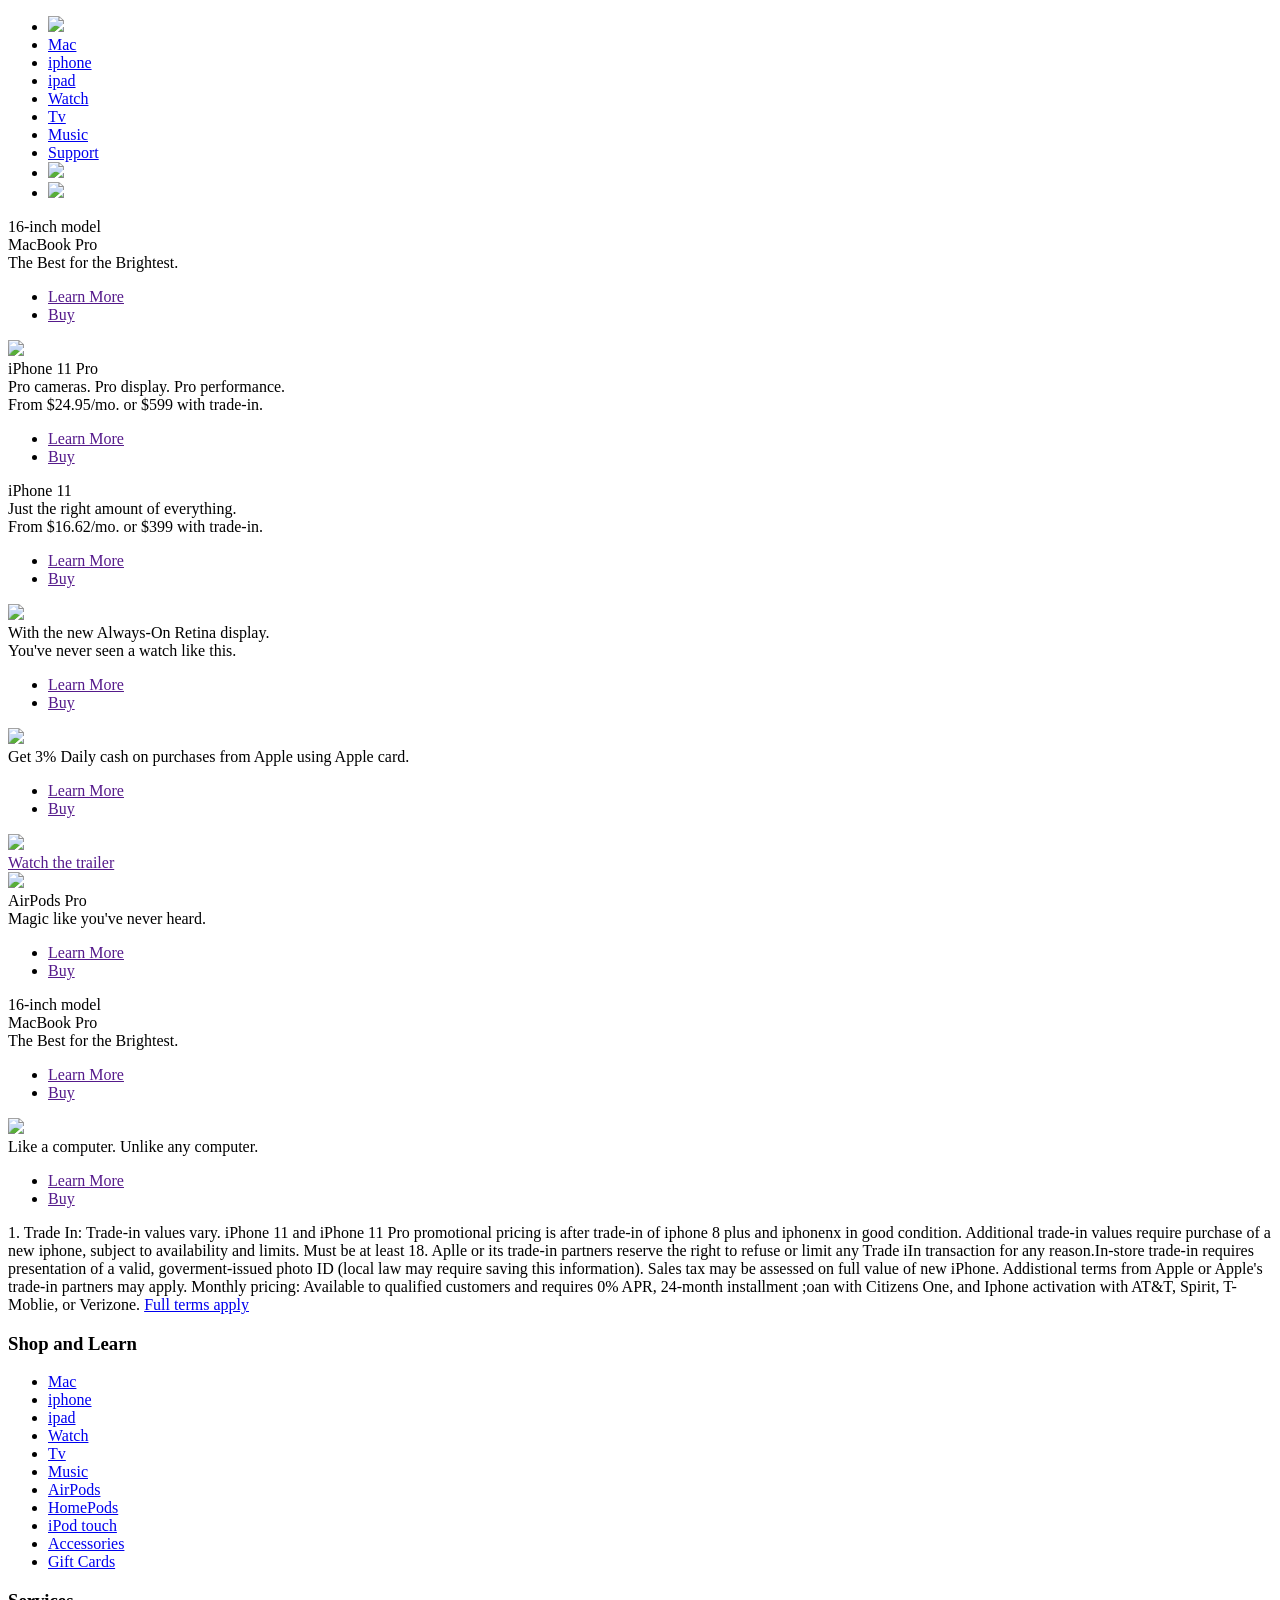
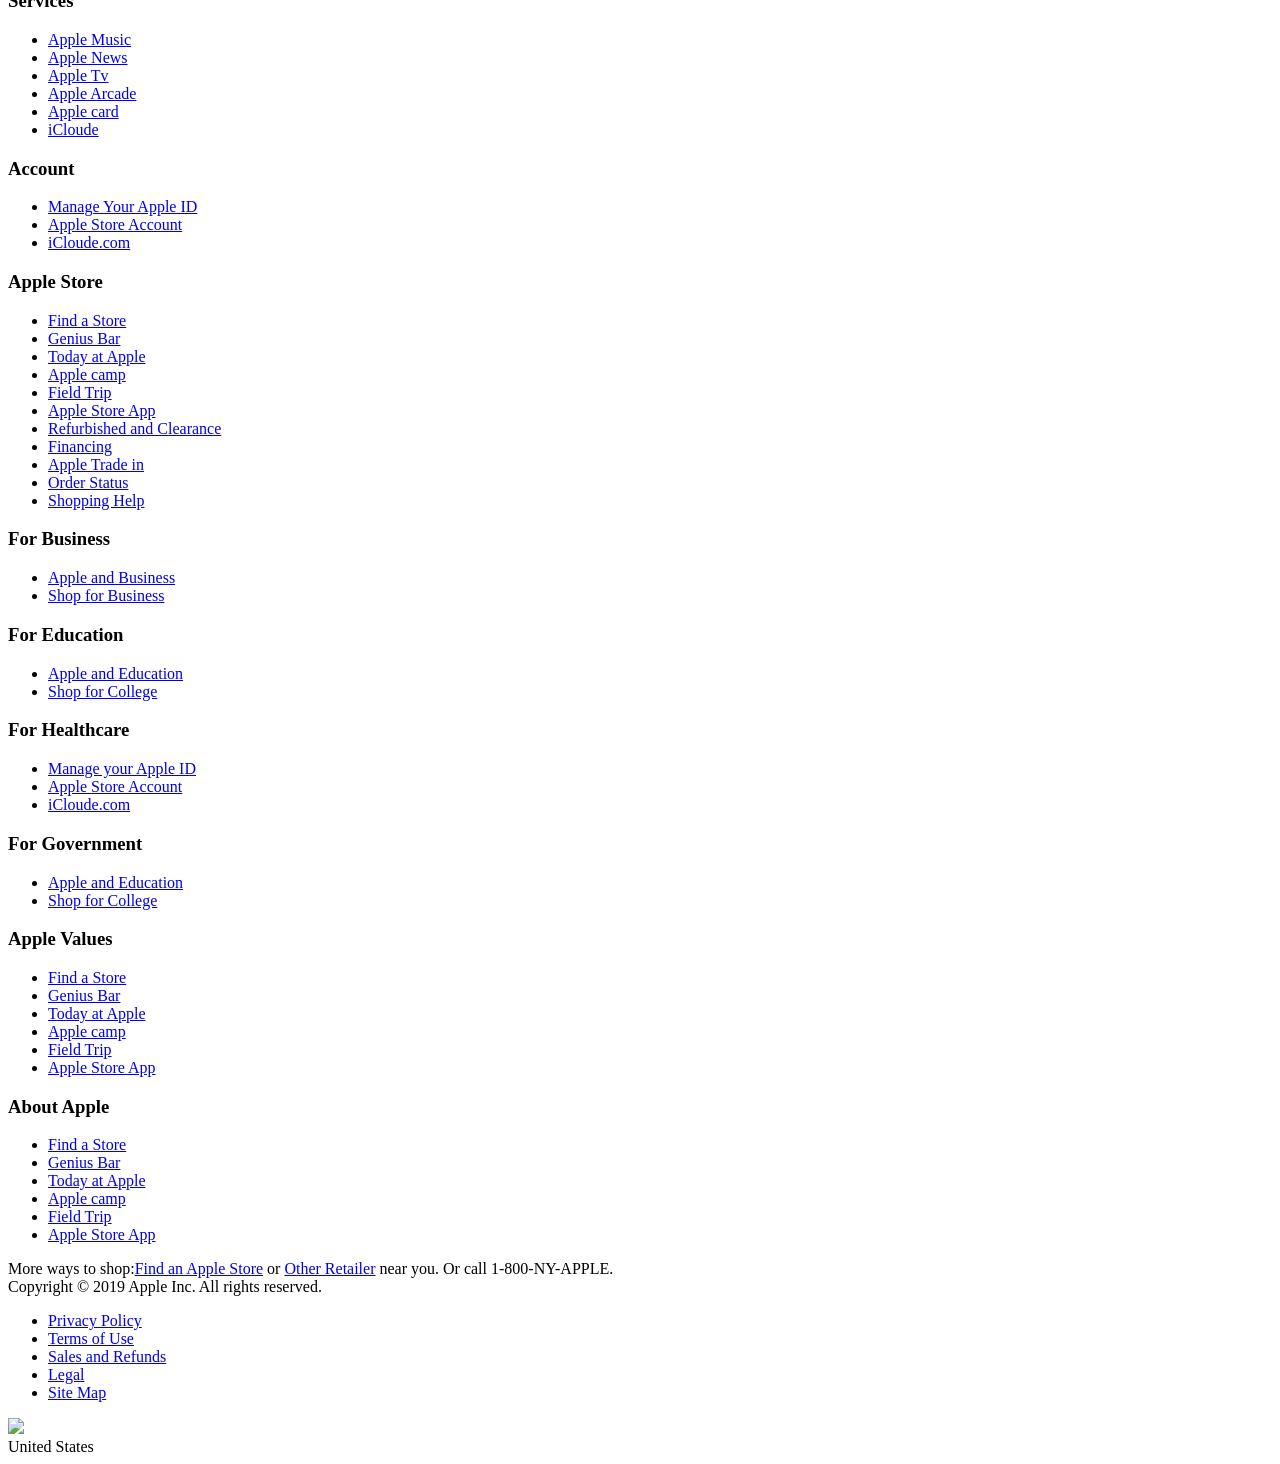
==== index.html @ 60bd783f "Add files via upload" ====
<!DOCTYPE html>
<html lang="en">
<head>
    <title>Apple Website</title>
    <link rel="stylesheet" type="text/css" href="css/styles.css">
    <link rel="stylesheet" href="https://maxcdn.bootstrapcdn.com/font-awesome/4.6.2/css/font-awesome.min.css">
    <link rel="preconnect" href="https://fonts.googleapis.com">
<link rel="preconnect" href="https://fonts.gstatic.com" crossorigin>
<link href="https://fonts.googleapis.com/css2?family=Montserrat:ital,wght@0,100..900;1,100..900&display=swap" rel="stylesheet">
</head>
<body>
    <div class = "outer-wrapper">
        <header class="header-wrapper">
            <div class="internal-wrapper">
                <div class="header-links-wrapper">
                    <ul>
                        <li class="logo-link"><a href="/"><img src="C:\Users\dagem\Desktop\apple website\images\icons\logo.png"></a></li>
                        <li><a href="/mac/">Mac</a></li>
                        <li><a href="#">iphone</a></li>
                        <li><a href="#">ipad</a></li>
                        <li><a href="#">Watch</a></li>
                        <li><a href="#">Tv</a></li>
                        <li><a href="#">Music</a></li>
                        <li><a href="#">Support</a></li>
                        <li class="search-link"><a href="/search/"><img src="C:\Users\dagem\Desktop\apple website\images\icons\search-icon.png"></a></li>
                        <li class="cart-link"><a href="/cart/"><img src="C:\Users\dagem\Desktop\apple website\images\icons\cart.png"></a></li>
                    </ul>
                </div>
            </div>
        </header>
        <section class ="main-highlight-wrapper">
            <div class="internal-wrapper">
               <div class="model">
                16-inch model
               </div>
               <div class ="product-title" >
                MacBook Pro
               </div>
               <div class="brief-description">
                The Best for the Brightest.
               </div>
               <div class="links-wrapper">
                <ul>
                    <li><a href="">Learn More</a></li>
                    <li><a href="">Buy</a></li>
                </ul>
               </div>
               <div class="main-image-wrapper">
                <img src="C:\Users\dagem\Desktop\apple website\images\home\mac-laptop.jpg">
               </div>
           </div>
       </section>
        <section class="second-highlight-wrapper">
                <div class="internal-wrapper">
                <div class ="title-wrapper">
                    iPhone 11 Pro
                </div>

                <div class="description-wrapper">
                    Pro cameras. Pro display. Pro performance.
                </div>

                <div class="price-wrapper">
                    From $24.95/mo. or $599 with trade-in.
                </div>
                <div class="links-wrapper">
                    <ul>
                    <li><a href="">Learn More</a></li>
                    <li><a href="">Buy</a></li>
                </ul>
               </div>
            </div>
       </section>

       <section class="third-highlight-wrapper">
        <div class="internal-wrapper">
        <div class ="title-wrapper">
            iPhone 11
        </div>

        <div class="description-wrapper">
            Just the right amount of everything.
        </div>

        <div class="price-wrapper">
            From $16.62/mo. or $399 with trade-in.
        </div>
        <div class="links-wrapper">
            <ul>
            <li><a href="">Learn More</a></li>
            <li><a href="">Buy</a></li>
        </ul>
       </div>
    </div>
       </section>
       
       <section class="fourth-highlight-wrapper">
          <div class="left-side-wrapper">
               <div class="top-logo-wrapper">
                   <div class="logo-wrapper">
                    <img src="images/icons/watch-series5-logo.png">
                   </div>
                    
                   <div class="description-wrapper">
                    With the new Always-On Retina display.<br>
                    You've never seen a watch like this.
                   </div>

                   <div class="links-wrapper">
                    <ul>
                        <li><a href="">Learn More</a></li>
                        <li><a href="">Buy</a></li>
                    </ul>
                </div>
           </div>
           </div>
           <div class="right-side-wrapper">
               <div class="top-logo-wrapper">
                   <div class="logo-wrapper">
                    <img src="images/icons/apple-card-logo.png">
                   </div>
                   <div class="description-wrapper">
                    Get 3% Daily cash on purchases from Apple using Apple card.
                   </div>

                   <div class="links-wrapper">
                    <ul>
                        <li><a href="">Learn More</a></li>
                        <li><a href="">Buy</a></li>
                    </ul>
                </div>
                    
           </div> 
       </section>

       <section class="fifth-highlight-wrapper">
        <div class="left-side-wrapper">
             <div class="top-logo-wrapper">
                 <div class="logo-wrapper">
                  <img src="images/icons/apple-tv-logo.png">
                 </div>
                 <div class="watch-more-wrapper">
                    <a href="">Watch the trailer</a>
                </div>
                 <div class="tvshow-logo-wrapper">
                    <img src="images/icons/servant-logo.png">
                 </div>
         </div>
         </div>
         <div class="right-side-wrapper">
                 <div class="product-title-wrapper">
                    AirPods Pro
                 </div>
                 <div class="description-wrapper">
                    Magic like you've never heard.
                 </div>
                 <div class="links-wrapper">
                  <ul>
                      <li><a href="">Learn More</a></li>
                      <li><a href="">Buy</a></li>
                  </ul>
              </div>
                  
         </div> 
     </section>
     <section class="sixth-highlight-wrapper">
        <div class="left-side-wrapper">
               <div class="model-wrapper">
                16-inch model
               </div>
               <div class ="product-title-small" >
                MacBook Pro
               </div>
               <div class="brief-description">
                The Best for the Brightest.
               </div>
               <div class="links-wrapper">
                <ul>
                    <li><a href="">Learn More</a></li>
                    <li><a href="">Buy</a></li>
                </ul>
               </div>
         </div>
         <div class="right-side-wrapper">
            <div class="top-logo-wrapper">
                <div class="logo-wrapper">
                 <img src="images/icons/new-ipad-logo.png">
                </div>
                <div class="product-description">
                   Like a computer. Unlike any computer.
               </div>
               <div class="links-wrapper">
                <ul>
                    <li><a href="">Learn More</a></li>
                    <li><a href="">Buy</a></li>
                </ul>
               </div>
        </div>
         </div> 
     </section>
        <footer class="footer-wrapper">
            <div class="upper-text-container">
                1. Trade In: Trade-in values vary. iPhone 11 and iPhone 11 Pro promotional pricing is after trade-in of iphone 8 plus and iphonenx in good condition. Additional trade-in values require purchase of a new iphone, subject to availability and limits. Must be at least 18. Aplle or its trade-in partners reserve the right to refuse or limit any Trade iIn transaction for any reason.In-store trade-in requires presentation of a valid, goverment-issued photo ID (local law may require saving this information). Sales tax may be assessed on full value of new iPhone. Addistional terms from Apple or Apple's trade-in partners may apply. Monthly pricing: Available to qualified customers and requires 0% APR, 24-month installment ;oan with Citizens One, and Iphone activation with AT&T, Spirit, T-Moblie, or Verizone. <a href="#">Full terms apply</a>
            </div>
            
            <div class="footer-links-wrapper">
                <div class="links-wrapper-1">
                    <h3>Shop and Learn</h3>
                    <ul>
                        <li><a href="#">Mac</a></li>
                        <li><a href="#">iphone</a></li>
                        <li><a href="#">ipad</a></li>
                        <li><a href="#">Watch</a></li>
                        <li><a href="#">Tv</a></li>
                        <li><a href="#">Music</a></li>
                        <li><a href="#">AirPods</a></li>
                        <li><a href="#">HomePods</a></li>
                        <li><a href="#">iPod touch</a></li>
                        <li><a href="#">Accessories</a></li>
                        <li><a href="#">Gift Cards</a></li>
                    </ul>
                </div>

                <div class="links-wrapper-2">
                    <h3>Services</h3>
                    <ul>
                        <li><a href="#">Apple Music</a></li>
                        <li><a href="#">Apple News</a></li>
                        <li><a href="#">Apple Tv</a></li>
                        <li><a href="#">Apple Arcade</a></li>
                        <li><a href="#">Apple card</a></li>
                        <li><a href="#">iCloude</a></li>
                    </ul>
                    <h3>Account</h3>
                    <ul>
                        <li><a href="#">Manage Your Apple ID</a></li>
                        <li><a href="#">Apple Store Account</a></li>
                        <li><a href="#">iCloude.com</a></li>
                        </ul>
                </div>

                <div class="links-wrapper-3">
                    <h3>Apple Store</h3>
                    <ul>
                        <li><a href="#">Find a Store</a></li>
                        <li><a href="#">Genius Bar</a></li>
                        <li><a href="#">Today at Apple</a></li>
                        <li><a href="#">Apple camp</a></li>
                        <li><a href="#">Field Trip</a></li>
                        <li><a href="#">Apple Store App</a></li>
                        <li><a href="#">Refurbished and Clearance</a></li>
                        <li><a href="#">Financing</a></li>
                        <li><a href="#">Apple Trade in</a></li>
                        <li><a href="#">Order Status</a></li>
                        <li><a href="#">Shopping Help</a></li>
                    </ul>
                </div>

                <div class="links-wrapper-4">
                    <h3>For Business</h3>
                    <ul>
                        <li><a href="#">Apple and Business</a></li>
                        <li><a href="#">Shop for Business</a></li>
                    </ul>
                    <h3>For Education</h3>
                    <ul>
                        <li><a href="#">Apple and Education</a></li>
                        <li><a href="#">Shop for College</a></li>
                    </ul>
                    <h3>For Healthcare</h3>
                    <ul>
                        <li><a href="#">Manage your Apple ID</a></li>
                        <li><a href="#">Apple Store Account</a></li>
                        <li><a href="#">iCloude.com</a></li>
                    </ul>
                    <h3>For Government</h3>
                    <ul>
                        <li><a href="#">Apple and Education</a></li>
                        <li><a href="#">Shop for College</a></li>
                    </ul>
                </div>
                <div class="links-wrapper-5">
                    <h3>Apple Values</h3>
                    <ul>
                        <li><a href="#">Find a Store</a></li>
                        <li><a href="#">Genius Bar</a></li>
                        <li><a href="#">Today at Apple</a></li>
                        <li><a href="#">Apple camp</a></li>
                        <li><a href="#">Field Trip</a></li>
                        <li><a href="#">Apple Store App</a></li>
                    </ul>
                    <h3>About Apple</h3>
                    <ul>
                        <li><a href="#">Find a Store</a></li>
                        <li><a href="#">Genius Bar</a></li>
                        <li><a href="#">Today at Apple</a></li>
                        <li><a href="#">Apple camp</a></li>
                        <li><a href="#">Field Trip</a></li>
                        <li><a href="#">Apple Store App</a></li>
                    </ul>
                </div>
            </div>
            <div class="my-apple-wrapper">
                More ways to shop:<a href="#">Find an Apple Store</a> or <a href="#">Other Retailer</a> near you. Or call 1-800-NY-APPLE.
            </div>

            <div class="copyright-wrapper">
               <div class="copyright">
                Copyright © 2019 Apple Inc. All rights reserved.
               </div>

               <div class="footer-links-terms">
                    <ul>
                        <li><a href="#">Privacy Policy</a></li>
                        <li><a href="#">Terms of Use</a></li>
                        <li><a href="#">Sales and Refunds</a></li>
                        <li><a href="#">Legal</a></li>
                        <li><a href="#">Site Map</a></li>
                    </ul>
               </div>

               <div class="footer-country">
                <div class="flag-wrapper"><img src="C:\Users\dagem\Desktop\apple website\images\icons\16.png"></div><div class="fotter-country-name">United States</div>
               </div>

            </div>
        </footer>
    </div>    
</body>
</html>
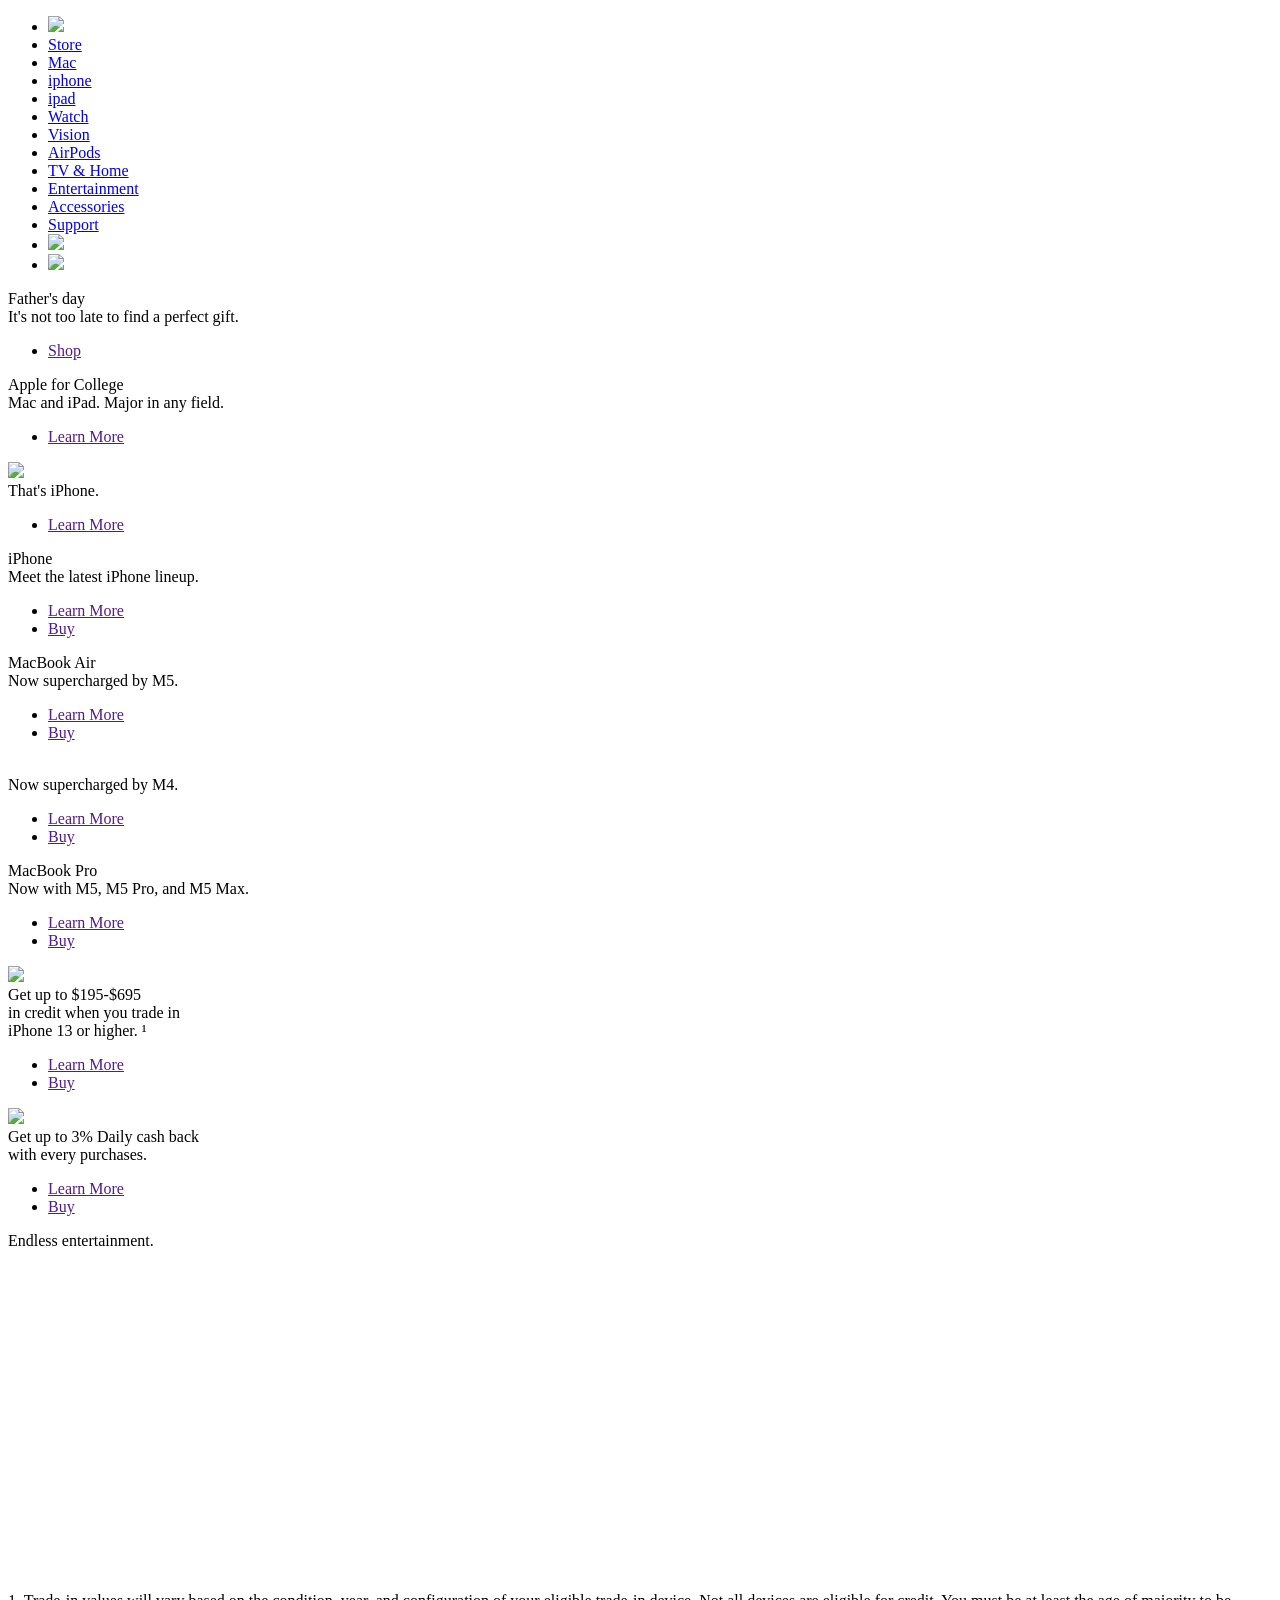
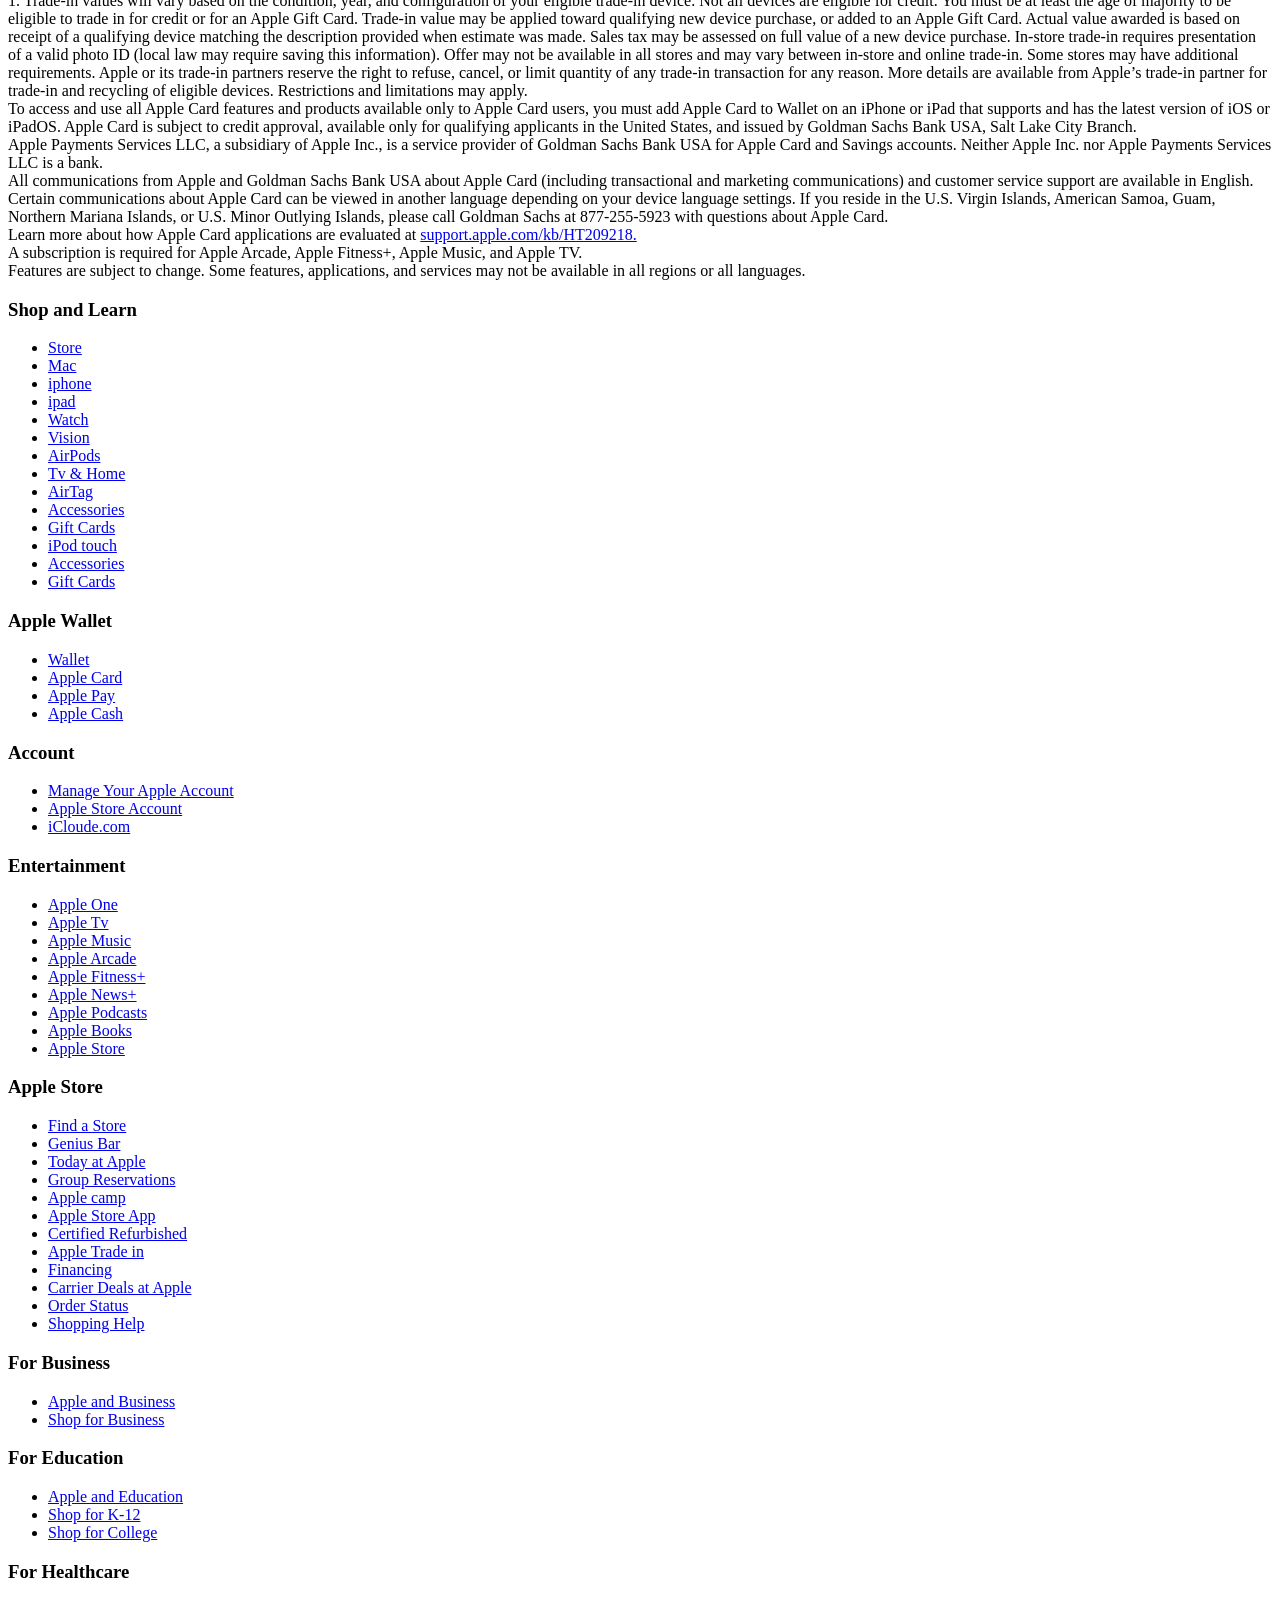
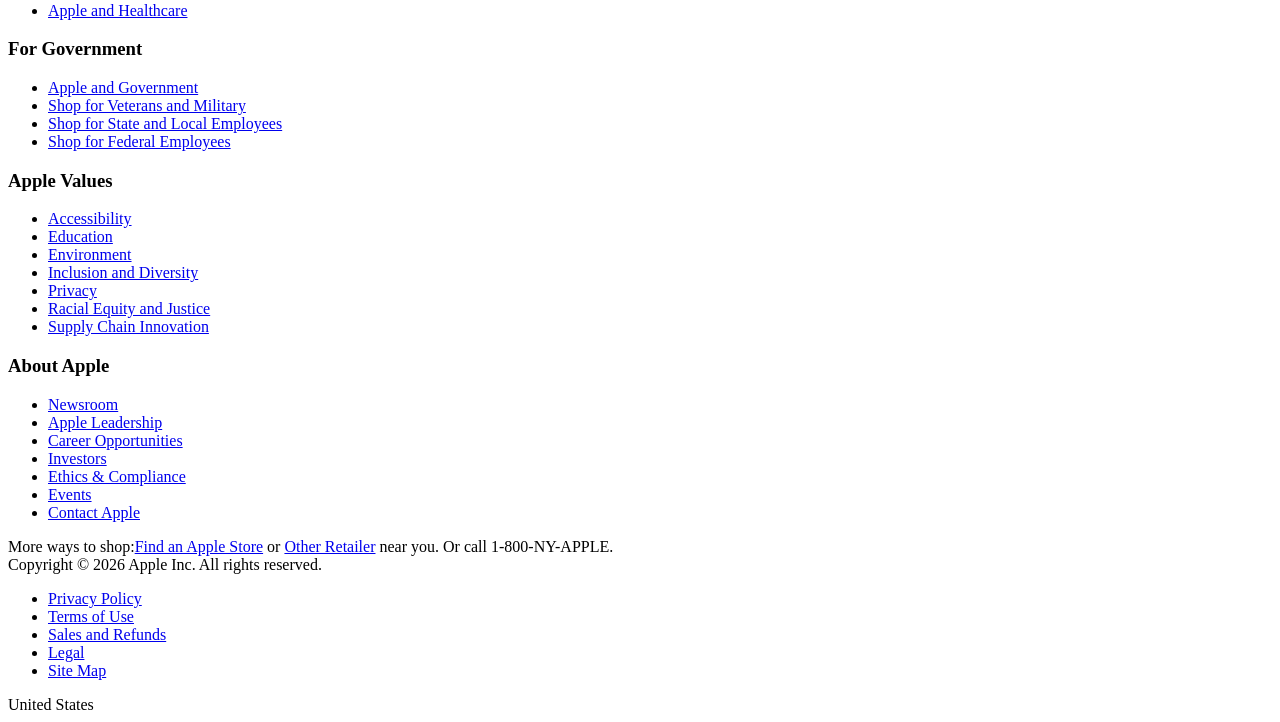
==== commit 4e58d09d: "Add files via upload" ====
--- a/index.html
+++ b/index.html
@@ -1,256 +1,430 @@
 <!DOCTYPE html>
 <html lang="en">
+
 <head>
-    <title>Apple Website</title>
-    <link rel="stylesheet" type="text/css" href="css/styles.css">
-    <link rel="stylesheet" href="https://maxcdn.bootstrapcdn.com/font-awesome/4.6.2/css/font-awesome.min.css">
-    <link rel="preconnect" href="https://fonts.googleapis.com">
-<link rel="preconnect" href="https://fonts.gstatic.com" crossorigin>
-<link href="https://fonts.googleapis.com/css2?family=Montserrat:ital,wght@0,100..900;1,100..900&display=swap" rel="stylesheet">
+    <meta charset="UTF-8">
+    <meta name="viewport" content="width=device-width, initial-scale=1.0">
+    <title>iPhone - Apple</title>
+    <link rel="stylesheet" type="text/css" href="../css/styles.css">
 </head>
+
 <body>
-    <div class = "outer-wrapper">
+    <div class="outer-wrapper">
         <header class="header-wrapper">
             <div class="internal-wrapper">
                 <div class="header-links-wrapper">
                     <ul>
-                        <li class="logo-link"><a href="/"><img src="C:\Users\dagem\Desktop\apple website\images\icons\logo.png"></a></li>
+                        <li class="logo-link"> <a href="#"> <img src="../images/logos & icons/apple-icon.png"></a></li>
+
+                        <li><a href="#">Store</a></li>
                         <li><a href="/mac/">Mac</a></li>
                         <li><a href="#">iphone</a></li>
                         <li><a href="#">ipad</a></li>
                         <li><a href="#">Watch</a></li>
-                        <li><a href="#">Tv</a></li>
-                        <li><a href="#">Music</a></li>
+                        <li><a href="#">Vision</a></li>
+                        <li><a href="#">AirPods</a></li>
+                        <li><a href="#">TV & Home</a></li>
+                        <li><a href="#">Entertainment</a></li>
+                        <li><a href="#">Accessories</a></li>
                         <li><a href="#">Support</a></li>
-                        <li class="search-link"><a href="/search/"><img src="C:\Users\dagem\Desktop\apple website\images\icons\search-icon.png"></a></li>
-                        <li class="cart-link"><a href="/cart/"><img src="C:\Users\dagem\Desktop\apple website\images\icons\cart.png"></a></li>
-                    </ul>
-                </div>
+
+                        <li class="search-link"><a href="#"><img src="../images/logos & icons/search.png"></a></li>
+                        <li class="cart-link"><a href="#"><img src="../images/logos & icons/cart.png"></a></li></ul>
+                </div>
+
             </div>
         </header>
-        <section class ="main-highlight-wrapper">
+
+        <section class="second-highlight-wrapper">
             <div class="internal-wrapper">
-               <div class="model">
-                16-inch model
-               </div>
-               <div class ="product-title" >
-                MacBook Pro
-               </div>
-               <div class="brief-description">
-                The Best for the Brightest.
-               </div>
-               <div class="links-wrapper">
-                <ul>
-                    <li><a href="">Learn More</a></li>
-                    <li><a href="">Buy</a></li>
-                </ul>
-               </div>
-               <div class="main-image-wrapper">
-                <img src="C:\Users\dagem\Desktop\apple website\images\home\mac-laptop.jpg">
-               </div>
-           </div>
-       </section>
-        <section class="second-highlight-wrapper">
-                <div class="internal-wrapper">
-                <div class ="title-wrapper">
-                    iPhone 11 Pro
+                <div class="title-wrapper">
+                    Father's day
                 </div>
 
                 <div class="description-wrapper">
-                    Pro cameras. Pro display. Pro performance.
-                </div>
-
-                <div class="price-wrapper">
-                    From $24.95/mo. or $599 with trade-in.
-                </div>
+                    It's not too late to find a perfect gift.
+                </div>
+
                 <div class="links-wrapper">
                     <ul>
-                    <li><a href="">Learn More</a></li>
-                    <li><a href="">Buy</a></li>
-                </ul>
-               </div>
-            </div>
-       </section>
-
-       <section class="third-highlight-wrapper">
-        <div class="internal-wrapper">
-        <div class ="title-wrapper">
-            iPhone 11
-        </div>
-
-        <div class="description-wrapper">
-            Just the right amount of everything.
-        </div>
-
-        <div class="price-wrapper">
-            From $16.62/mo. or $399 with trade-in.
-        </div>
-        <div class="links-wrapper">
-            <ul>
-            <li><a href="">Learn More</a></li>
-            <li><a href="">Buy</a></li>
-        </ul>
-       </div>
+                        
+                        <li><a href="" class="learn">Shop</a></li>
+                        
+                    </ul>
+                </div>
+            </div>
+        </section>
+
+<section class="third-highlight-wrapper">
+            <div class="internal-wrapper">
+                <div class="title-wrapper">
+                    Apple for College
+                </div>
+
+                <div class="description-wrapper">
+                    Mac and iPad. Major in any field.
+                </div>
+
+                <div class="links-wrapper">
+                    <ul>
+                        
+                        <li><a href="" class="learn">Learn More</a></li>
+                        
+
+                    </ul>
+                </div>
+            </div>
+        </section>
+
+<section class="fourth-highlight-wrapper">
+            <div class="left-side-wrapper">
+                <div class="top-logo-wrapper2">
+                    <div class="logo-wrapper">
+                        <img src="../images/logos & icons/hero_logo_privacy__enlljnsvnjo2_small.png">
+                    </div>
+
+                    <div class="description-wrapper">
+                        That's iPhone.
+                    </div>
+
+                    <div class="links-wrapper">
+                        <ul>
+                            
+                            <li><a href="" class="learn">Learn More</a></li>
+                            
+                        </ul>
+                    </div>
+                </div>
+            </div>
+            
+        </section>
+        
+        <section class="fifth-highlight-wrapper">
+            <div class="left-side-wrapper">
+                <div class="top-logo-wrapper">
+
+                    <div class="description-wrapper">
+                        iPhone
+                    </div>
+                    <div class="price-wrapper">
+                        Meet the latest iPhone lineup.
+                    </div>
+
+                    <div class="links-wrapper">
+                        <ul>
+                            <li><a href="" class="learn">Learn More</a></li>
+                            <li><a href="" class="buy">Buy</a></li>
+                        </ul>
+                    </div>
+                </div>
+            </div>
+            <div class="right-side-wrapper">
+                <div class="top-logo-wrapper">
+                    <div class="description-wrapper">
+                        MacBook Air
+                    </div>
+                    <div class="price-wrapper">
+                        Now supercharged by M5.
+                    </div>
+
+                    <div class="links-wrapper">
+                        <ul>
+                            <li><a href="" class="learn">Learn More</a></li>
+                            <li><a href="" class="buy">Buy</a></li>
+                        </ul>
+                    </div>
+
+                </div>
+            </div>
+        </section>
+
+        <section class="sixth-highlight-wrapper">
+            <div class="left-side-wrapper">
+                <div class="top-logo-wrapper">
+
+                    <div class="description-wrapper">
+                        <img src="../images/logos & icons/ipad-air.png" alt="">
+                    </div>
+                    <div class="price-wrapper">
+                        Now supercharged by M4.
+                    </div>
+
+                    <div class="links-wrapper">
+                        <ul>
+                            <li><a href="" class="learn">Learn More</a></li></button>
+                            <li><a href="" class="buy">Buy</a></li>
+                        </ul>
+                    </div>
+                </div>
+            </div>
+            <div class="right-side-wrapper">
+                <div class="top-logo-wrapper">
+                    <div class="description-wrapper2">
+                       MacBook Pro
+                    </div>
+                    <div class="price2">
+                        Now with M5, M5 Pro, and M5 Max.
+                    </div>
+
+                    <div class="links-wrapper">
+                        <ul>
+                            <li><a href="" class="learn">Learn More</a></li>
+                            <li><a href="" class="buy">Buy</a></li>
+                        </ul>
+                    </div>
+
+                </div>
+            </div>
+        </section>
+
+         <section class="seventh-highlight-wrapper">
+            <div class="left-side-wrapper">
+                <div class="top-logo-wrapper">
+                    <div class="logo-wrapper">
+                        <img src="../images/logos & icons/trade-in.png">
+                    </div>
+
+                    <div class="price">
+                           Get up to $195-$695<br>
+                        in credit when you trade in<br>
+                            iPhone 13 or higher. &sup1;
+                    </div>
+
+                    <div class="links-wrapper">
+                        <ul>
+                            <li><a href="" class="learn">Learn More</a></li>
+                            <li><a href="" class="buy">Buy</a></li>
+                        </ul>
+                    </div>
+                </div>
+            </div>
+            <div class="right-side-wrapper">
+                <div class="top-logo-wrapper">
+                    <div class="logo-wrapper">
+                        <img src="../images/logos & icons/card.png">
+                    </div>
+                    <div class="price">
+                        Get up to  3% Daily cash back<br>
+                            with every purchases.
+                    </div>
+
+                    <div class="links-wrapper">
+                        <ul>
+                            <li><a href="" class="learn">Learn More</a></li>
+                            <li><a href="" class="buy">Buy</a></li>
+                        </ul>
+                    </div>
+
+                </div>
+            </div>
+     
+        </section>
+  
+</section>
+<section class="tv-slider">
+<div class="endless">
+    Endless entertainment.</div>
+    <div class="tv-track">
+
+        <div class="tv-card">
+           <img src="../images/endless-entertainment/above/above-1.jpg" alt="">
+        </div>
+
+        <div class="tv-card">
+            <img src="../images/endless-entertainment/above/above-2.jpg" alt="">
+        </div>
+
+        <div class="tv-card">
+           <img src="../images/endless-entertainment/above/above-3.jpg" alt="">
+        </div>
+
+        <div class="tv-card">
+           <img src="../images/endless-entertainment/above/above-4.jpg" alt="">
+        </div>
+
+        <div class="tv-card">
+           <img src="../images/endless-entertainment/above/above-5.jpg" alt="">
+        </div>
+
+        <div class="tv-card">
+           <img src="../images/endless-entertainment/above/above-6.jpg" alt="">
+        </div>
+
+        <div class="tv-card">
+         <img src="../images/endless-entertainment/above/above-7.jpg" alt="">
+        </div>
+
+        <div class="tv-card">
+           <img src="../images/endless-entertainment/above/above-8.jpg" alt="">
+        </div>
+        <div class="tv-card">
+           <img src="../images/endless-entertainment/above/above-9.jpg" alt="">
+        </div>
+         
+        <div class="tv-card">
+           <img src="../images/endless-entertainment/above/above-1.jpg" alt="">
+        </div>
+
+        <div class="tv-card">
+            <img src="../images/endless-entertainment/above/above-2.jpg" alt="">
+        </div>
+
+        <div class="tv-card">
+           <img src="../images/endless-entertainment/above/above-3.jpg" alt="">
+        </div>
+
+        <div class="tv-card">
+           <img src="../images/endless-entertainment/above/above-4.jpg" alt="">
+        </div>
+
+        <div class="tv-card">
+           <img src="../images/endless-entertainment/above/above-5.jpg" alt="">
+        </div>
+
+        <div class="tv-card">
+           <img src="../images/endless-entertainment/above/above-6.jpg" alt="">
+        </div>
+
+        <div class="tv-card">
+         <img src="../images/endless-entertainment/above/above-7.jpg" alt="">
+        </div>
+
+        <div class="tv-card">
+           <img src="../images/endless-entertainment/above/above-8.jpg" alt="">
+        </div>
+        <div class="tv-card">
+           <img src="../images/endless-entertainment/above/above-9.jpg" alt="">
+        </div>
     </div>
-       </section>
-       
-       <section class="fourth-highlight-wrapper">
-          <div class="left-side-wrapper">
-               <div class="top-logo-wrapper">
-                   <div class="logo-wrapper">
-                    <img src="images/icons/watch-series5-logo.png">
-                   </div>
-                    
-                   <div class="description-wrapper">
-                    With the new Always-On Retina display.<br>
-                    You've never seen a watch like this.
-                   </div>
-
-                   <div class="links-wrapper">
-                    <ul>
-                        <li><a href="">Learn More</a></li>
-                        <li><a href="">Buy</a></li>
-                    </ul>
-                </div>
-           </div>
-           </div>
-           <div class="right-side-wrapper">
-               <div class="top-logo-wrapper">
-                   <div class="logo-wrapper">
-                    <img src="images/icons/apple-card-logo.png">
-                   </div>
-                   <div class="description-wrapper">
-                    Get 3% Daily cash on purchases from Apple using Apple card.
-                   </div>
-
-                   <div class="links-wrapper">
-                    <ul>
-                        <li><a href="">Learn More</a></li>
-                        <li><a href="">Buy</a></li>
-                    </ul>
-                </div>
-                    
-           </div> 
-       </section>
-
-       <section class="fifth-highlight-wrapper">
-        <div class="left-side-wrapper">
-             <div class="top-logo-wrapper">
-                 <div class="logo-wrapper">
-                  <img src="images/icons/apple-tv-logo.png">
-                 </div>
-                 <div class="watch-more-wrapper">
-                    <a href="">Watch the trailer</a>
-                </div>
-                 <div class="tvshow-logo-wrapper">
-                    <img src="images/icons/servant-logo.png">
-                 </div>
-         </div>
-         </div>
-         <div class="right-side-wrapper">
-                 <div class="product-title-wrapper">
-                    AirPods Pro
-                 </div>
-                 <div class="description-wrapper">
-                    Magic like you've never heard.
-                 </div>
-                 <div class="links-wrapper">
-                  <ul>
-                      <li><a href="">Learn More</a></li>
-                      <li><a href="">Buy</a></li>
-                  </ul>
-              </div>
-                  
-         </div> 
-     </section>
-     <section class="sixth-highlight-wrapper">
-        <div class="left-side-wrapper">
-               <div class="model-wrapper">
-                16-inch model
-               </div>
-               <div class ="product-title-small" >
-                MacBook Pro
-               </div>
-               <div class="brief-description">
-                The Best for the Brightest.
-               </div>
-               <div class="links-wrapper">
-                <ul>
-                    <li><a href="">Learn More</a></li>
-                    <li><a href="">Buy</a></li>
-                </ul>
-               </div>
-         </div>
-         <div class="right-side-wrapper">
-            <div class="top-logo-wrapper">
-                <div class="logo-wrapper">
-                 <img src="images/icons/new-ipad-logo.png">
-                </div>
-                <div class="product-description">
-                   Like a computer. Unlike any computer.
-               </div>
-               <div class="links-wrapper">
-                <ul>
-                    <li><a href="">Learn More</a></li>
-                    <li><a href="">Buy</a></li>
-                </ul>
-               </div>
-        </div>
-         </div> 
-     </section>
+
+</section>
+
+<section class="entertainment-section">
+    
+  <div class="slide-track row2">
+
+    <img src="../images/endless-entertainment/below/below-1.jpg" alt="">
+    <img src="../images/endless-entertainment/below/below-2.jpg" alt="">
+    <img src="../images/endless-entertainment/below/below-3.jpg" alt="">
+    <img src="../images/endless-entertainment/below/below-4.jpg" alt="">
+    <img src="../images/endless-entertainment/below/below-5.jpg" alt="">
+    <img src="../images/endless-entertainment/below/below-6.jpg" alt="">
+    <img src="../images/endless-entertainment/below/below-7.jpg" alt="">
+    <img src="../images/endless-entertainment/below/below-8.jpg" alt="">
+    <img src="../images/endless-entertainment/below/below-9.jpg" alt="">
+
+    <img src="../images/endless-entertainment/below/below-1.jpg" alt="">
+    <img src="../images/endless-entertainment/below/below-2.jpg" alt="">
+    <img src="../images/endless-entertainment/below/below-3.jpg" alt="">
+    <img src="../images/endless-entertainment/below/below-4.jpg" alt="">
+    <img src="../images/endless-entertainment/below/below-5.jpg" alt="">
+    <img src="../images/endless-entertainment/below/below-6.jpg" alt="">
+    <img src="../images/endless-entertainment/below/below-7.jpg" alt="">
+    <img src="../images/endless-entertainment/below/below-8.jpg" alt="">
+    <img src="../images/endless-entertainment/below/below-9.jpg" alt="">
+  </div>
+</section>
+
+
+
         <footer class="footer-wrapper">
             <div class="upper-text-container">
-                1. Trade In: Trade-in values vary. iPhone 11 and iPhone 11 Pro promotional pricing is after trade-in of iphone 8 plus and iphonenx in good condition. Additional trade-in values require purchase of a new iphone, subject to availability and limits. Must be at least 18. Aplle or its trade-in partners reserve the right to refuse or limit any Trade iIn transaction for any reason.In-store trade-in requires presentation of a valid, goverment-issued photo ID (local law may require saving this information). Sales tax may be assessed on full value of new iPhone. Addistional terms from Apple or Apple's trade-in partners may apply. Monthly pricing: Available to qualified customers and requires 0% APR, 24-month installment ;oan with Citizens One, and Iphone activation with AT&T, Spirit, T-Moblie, or Verizone. <a href="#">Full terms apply</a>
-            </div>
-            
+                1. Trade‑in values will vary based on the condition, year, and configuration of your eligible trade‑in
+                device. Not all devices are eligible for credit. You must be at least the age of majority to be eligible
+                to trade in for credit or for an Apple Gift Card. Trade‑in value may be applied toward qualifying new
+                device purchase, or added to an Apple Gift Card. Actual value awarded is based on receipt of a
+                qualifying device matching the description provided when estimate was made. Sales tax may be assessed on
+                full value of a new device purchase. In‑store trade‑in requires presentation of a valid photo ID (local
+                law may require saving this information). Offer may not be available in all stores and may vary between
+                in‑store and online trade‑in. Some stores may have additional requirements. Apple or its trade‑in
+                partners reserve the right to refuse, cancel, or limit quantity of any trade‑in transaction for any
+                reason. More details are available from Apple’s trade-in partner for trade‑in and recycling of eligible
+                devices. Restrictions and limitations may apply.
+                <div class="upper-wrapper-container1">To access and use all Apple Card features and products available
+                    only to Apple Card users, you must add Apple Card to Wallet on an iPhone or iPad that supports and
+                    has the latest version of iOS or iPadOS. Apple Card is subject to credit approval, available only
+                    for qualifying applicants in the United States, and issued by Goldman Sachs Bank USA, Salt Lake City
+                    Branch.</div>
+                <div class="upper-wrapper-container2">Apple Payments Services LLC, a subsidiary of Apple Inc., is a
+                    service provider of Goldman Sachs Bank USA for Apple Card and Savings accounts. Neither Apple Inc.
+                    nor Apple Payments Services LLC is a bank.</div>
+                <div class="upper-wrapper-container3">All communications from Apple and Goldman Sachs Bank USA about
+                    Apple Card (including transactional and marketing communications) and customer service support are
+                    available in English. Certain communications about Apple Card can be viewed in another language
+                    depending on your device language settings. If you reside in the U.S. Virgin Islands, American
+                    Samoa, Guam, Northern Mariana Islands, or U.S. Minor Outlying Islands, please call Goldman Sachs at
+                    877-255-5923 with questions about Apple Card.</div>
+                <div class="upper-wrapper-container4">Learn more about how Apple Card applications are evaluated at <a
+                        href="#">support.apple.com/kb/HT209218.</a></div>
+                <div class="upper-wrapper-container5">A subscription is required for Apple Arcade, Apple Fitness+, Apple
+                    Music, and Apple TV.</div>
+                <div class="upper-wrapper-container6">Features are subject to change. Some features, applications, and
+                    services may not be available in all regions or all languages.</div>
+            </div>
+
+
             <div class="footer-links-wrapper">
                 <div class="links-wrapper-1">
                     <h3>Shop and Learn</h3>
                     <ul>
+                        <li><a href="#">Store</a></li>
                         <li><a href="#">Mac</a></li>
                         <li><a href="#">iphone</a></li>
                         <li><a href="#">ipad</a></li>
                         <li><a href="#">Watch</a></li>
-                        <li><a href="#">Tv</a></li>
-                        <li><a href="#">Music</a></li>
+                        <li><a href="#">Vision</a></li>
                         <li><a href="#">AirPods</a></li>
-                        <li><a href="#">HomePods</a></li>
+                        <li><a href="#">Tv & Home</a></li>
+                        <li><a href="#">AirTag</a></li>
+                        <li><a href="#">Accessories</a></li>
+                        <li><a href="#">Gift Cards</a></li>
                         <li><a href="#">iPod touch</a></li>
                         <li><a href="#">Accessories</a></li>
                         <li><a href="#">Gift Cards</a></li>
                     </ul>
+                    <h3>Apple Wallet</h3>
+                    <ul>
+                        <li><a href="#">Wallet</a></li>
+                        <li><a href="#">Apple Card</a></li>
+                        <li><a href="#">Apple Pay</a></li>
+                        <li><a href="#">Apple Cash</a></li>
+                    </ul>
                 </div>
 
                 <div class="links-wrapper-2">
-                    <h3>Services</h3>
-                    <ul>
-                        <li><a href="#">Apple Music</a></li>
-                        <li><a href="#">Apple News</a></li>
-                        <li><a href="#">Apple Tv</a></li>
-                        <li><a href="#">Apple Arcade</a></li>
-                        <li><a href="#">Apple card</a></li>
-                        <li><a href="#">iCloude</a></li>
-                    </ul>
                     <h3>Account</h3>
                     <ul>
-                        <li><a href="#">Manage Your Apple ID</a></li>
+                        <li><a href="#">Manage Your Apple Account</a></li>
                         <li><a href="#">Apple Store Account</a></li>
                         <li><a href="#">iCloude.com</a></li>
-                        </ul>
-                </div>
-
+                    </ul>
+                    <h3>Entertainment</h3>
+                    <ul>
+                        <li><a href="#">Apple One</a></li>
+                        <li><a href="#">Apple Tv</a></li>
+                        <li><a href="#">Apple Music</a></li>
+                        <li><a href="#">Apple Arcade</a></li>
+                        <li><a href="#">Apple Fitness+</a></li>
+                        <li><a href="#">Apple News+</a></li>
+                        <li><a href="#">Apple Podcasts</a></li>
+                        <li><a href="#">Apple Books</a></li>
+                        <li><a href="#">Apple Store</a></li>
+                    </ul>
+
+                </div>
                 <div class="links-wrapper-3">
                     <h3>Apple Store</h3>
                     <ul>
                         <li><a href="#">Find a Store</a></li>
                         <li><a href="#">Genius Bar</a></li>
                         <li><a href="#">Today at Apple</a></li>
+                        <li><a href="#">Group Reservations</a></li>
                         <li><a href="#">Apple camp</a></li>
-                        <li><a href="#">Field Trip</a></li>
                         <li><a href="#">Apple Store App</a></li>
-                        <li><a href="#">Refurbished and Clearance</a></li>
+                        <li><a href="#">Certified Refurbished</a></li>
+                        <li><a href="#">Apple Trade in</a></li>
                         <li><a href="#">Financing</a></li>
-                        <li><a href="#">Apple Trade in</a></li>
+                        <li><a href="#">Carrier Deals at Apple</a></li>
                         <li><a href="#">Order Status</a></li>
                         <li><a href="#">Shopping Help</a></li>
                     </ul>
@@ -265,51 +439,57 @@
                     <h3>For Education</h3>
                     <ul>
                         <li><a href="#">Apple and Education</a></li>
+                        <li><a href="#">Shop for K-12</a></li>
                         <li><a href="#">Shop for College</a></li>
+
                     </ul>
                     <h3>For Healthcare</h3>
                     <ul>
-                        <li><a href="#">Manage your Apple ID</a></li>
-                        <li><a href="#">Apple Store Account</a></li>
-                        <li><a href="#">iCloude.com</a></li>
+                        <li><a href="#">Apple and Healthcare</a></li>
+
                     </ul>
                     <h3>For Government</h3>
                     <ul>
-                        <li><a href="#">Apple and Education</a></li>
-                        <li><a href="#">Shop for College</a></li>
+                        <li><a href="#">Apple and Government</a></li>
+                        <li><a href="#">Shop for Veterans and Military</a></li>
+                        <li><a href="#">Shop for State and Local Employees</a></li>
+                        <li><a href="#">Shop for Federal Employees</a></li>
                     </ul>
                 </div>
                 <div class="links-wrapper-5">
                     <h3>Apple Values</h3>
                     <ul>
-                        <li><a href="#">Find a Store</a></li>
-                        <li><a href="#">Genius Bar</a></li>
-                        <li><a href="#">Today at Apple</a></li>
-                        <li><a href="#">Apple camp</a></li>
-                        <li><a href="#">Field Trip</a></li>
-                        <li><a href="#">Apple Store App</a></li>
+                        <li><a href="#">Accessibility</a></li>
+                        <li><a href="#">Education</a></li>
+                        <li><a href="#">Environment</a></li>
+                        <li><a href="#">Inclusion and Diversity</a></li>
+                        <li><a href="#">Privacy</a></li>
+                        <li><a href="#">Racial Equity and Justice</a></li>
+                        <li><a href="#">Supply Chain Innovation</a></li>
                     </ul>
                     <h3>About Apple</h3>
                     <ul>
-                        <li><a href="#">Find a Store</a></li>
-                        <li><a href="#">Genius Bar</a></li>
-                        <li><a href="#">Today at Apple</a></li>
-                        <li><a href="#">Apple camp</a></li>
-                        <li><a href="#">Field Trip</a></li>
-                        <li><a href="#">Apple Store App</a></li>
+                        <li><a href="#">Newsroom</a></li>
+                        <li><a href="#">Apple Leadership</a></li>
+                        <li><a href="#">Career Opportunities</a></li>
+                        <li><a href="#">Investors</a></li>
+                        <li><a href="#">Ethics & Compliance</a></li>
+                        <li><a href="#">Events</a></li>
+                        <li><a href="#">Contact Apple</a></li>
                     </ul>
                 </div>
             </div>
             <div class="my-apple-wrapper">
-                More ways to shop:<a href="#">Find an Apple Store</a> or <a href="#">Other Retailer</a> near you. Or call 1-800-NY-APPLE.
+                More ways to shop:<a href="#">Find an Apple Store</a> or <a href="#">Other Retailer</a> near you. Or
+                call 1-800-NY-APPLE.
             </div>
 
             <div class="copyright-wrapper">
-               <div class="copyright">
-                Copyright © 2019 Apple Inc. All rights reserved.
-               </div>
-
-               <div class="footer-links-terms">
+                <div class="copyright">
+                    Copyright © 2026 Apple Inc. All rights reserved.
+                </div>
+
+                <div class="footer-links-terms">
                     <ul>
                         <li><a href="#">Privacy Policy</a></li>
                         <li><a href="#">Terms of Use</a></li>
@@ -317,14 +497,14 @@
                         <li><a href="#">Legal</a></li>
                         <li><a href="#">Site Map</a></li>
                     </ul>
-               </div>
-
-               <div class="footer-country">
-                <div class="flag-wrapper"><img src="C:\Users\dagem\Desktop\apple website\images\icons\16.png"></div><div class="fotter-country-name">United States</div>
-               </div>
+                </div>
+
+                <div class="footer-country">
+                    <div class="flag-wrapper">
+                    <div class="fotter-country-name">United States</div>
+                </div>
 
             </div>
         </footer>
-    </div>    
 </body>
 </html>
